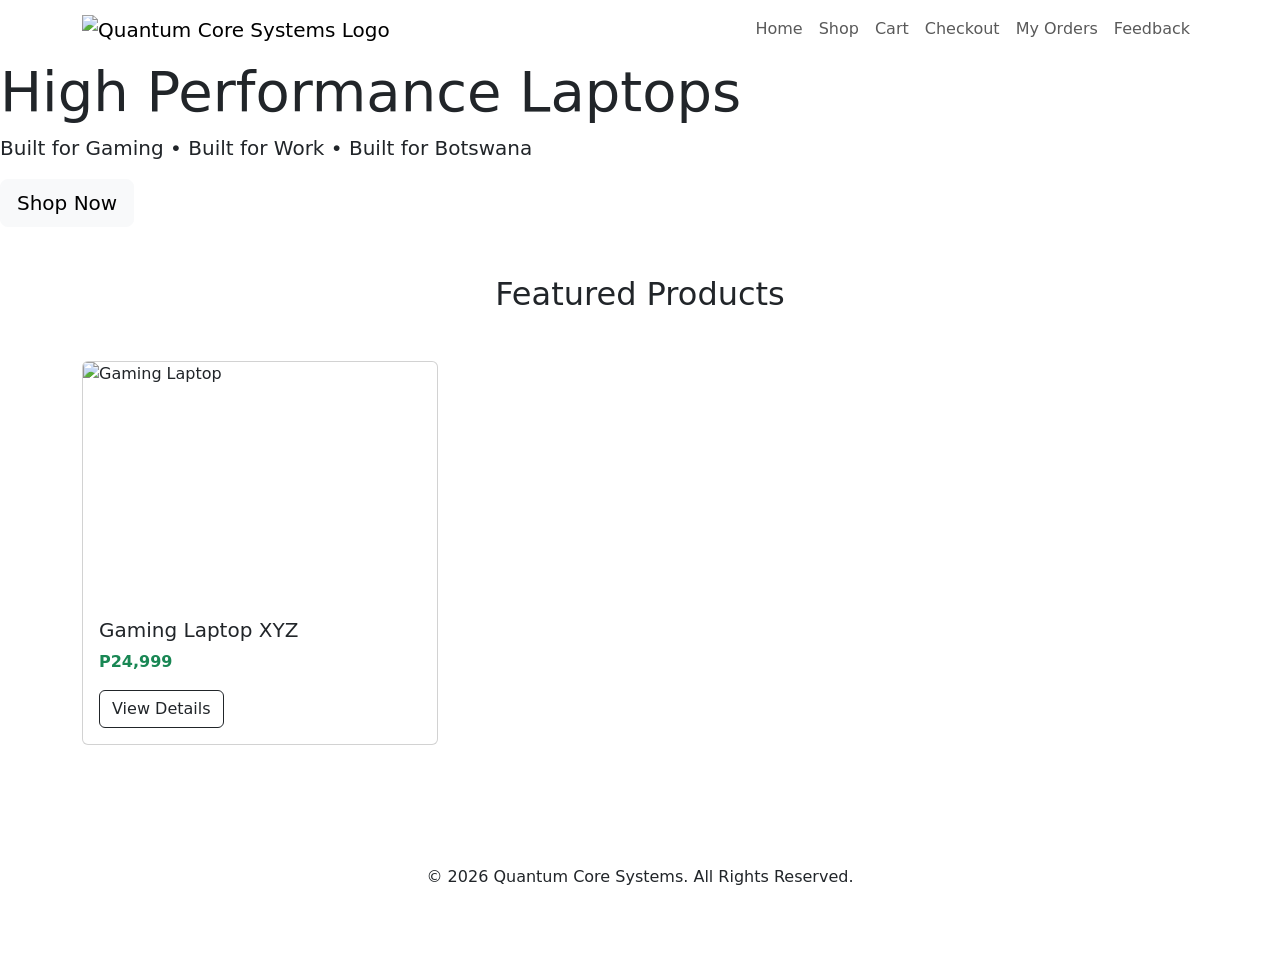
==== index.html @ c413c70d "Add files via upload" ====
<!DOCTYPE html>
<html lang="en">
<head>
    <meta charset="UTF-8">
    <meta name="viewport" content="width=device-width, initial-scale=1.0">
    <title>Quantum Core Systems | Home</title>
    <link href="https://cdn.jsdelivr.net/npm/bootstrap@5.3.3/dist/css/bootstrap.min.css" rel="stylesheet">
    <link rel="stylesheet" href="css/style.css">
</head>
<body>

    <header>
        <nav class="navbar navbar-expand-lg">
            <article class="container">
                <a class="navbar-brand" href="index.html">
                    <img src="images/Futuristic QCS logo design.png" alt="Quantum Core Systems Logo" style="height: 55px;">
                </a>
                <button class="navbar-toggler" type="button" data-bs-toggle="collapse" data-bs-target="#navMenu">
                    <span class="navbar-toggler-icon"></span>
                </button>
                <nav class="collapse navbar-collapse" id="navMenu">
                    <ul class="navbar-nav ms-auto">
                        <li class="nav-item"><a class="nav-link" href="index.html">Home</a></li>
                        <li class="nav-item"><a class="nav-link" href="product-detail.html">Shop</a></li>
                        <li class="nav-item"><a class="nav-link" href="cart.html">Cart</a></li>
                        <li class="nav-item"><a class="nav-link" href="checkout.html">Checkout</a></li>
                        <li class="nav-item"><a class="nav-link" href="post-purchase.html">My Orders</a></li>
                        <li class="nav-item"><a class="nav-link" href="feedback.html">Feedback</a></li>
                    </ul>
                </nav>
            </article>
        </nav>
    </header>

    <main>
        <section class="hero" style="background-image: url('images/hero.jpg');">
            <article>
                <h1 class="display-4">High Performance Laptops</h1>
                <p class="lead">Built for Gaming • Built for Work • Built for Botswana</p>
                <a href="product-detail.html" class="btn btn-light btn-lg">Shop Now</a>
            </article>
        </section>

        <section class="container py-5">
            <h2 class="text-center mb-5">Featured Products</h2>
            <section class="row">
                <article class="col-md-4 mb-4">
                    <article class="card">
                        <img src="images/laptop1.jpg" class="card-img-top" alt="Gaming Laptop" style="height: 240px; object-fit: cover;">
                        <article class="card-body">
                            <h5>Gaming Laptop XYZ</h5>
                            <p class="text-success fw-bold">P24,999</p>
                            <a href="product-detail.html" class="btn btn-outline-dark">View Details</a>
                        </article>
                    </article>
                </article>
                <!-- Add more cards here -->
            </section>
        </section>
    </main>

    <footer class="py-5 text-center">
        <p>&copy; 2026 Quantum Core Systems. All Rights Reserved.</p>
    </footer>

    <script src="https://cdn.jsdelivr.net/npm/bootstrap@5.3.3/dist/js/bootstrap.bundle.min.js"></script>
</body>
</html>
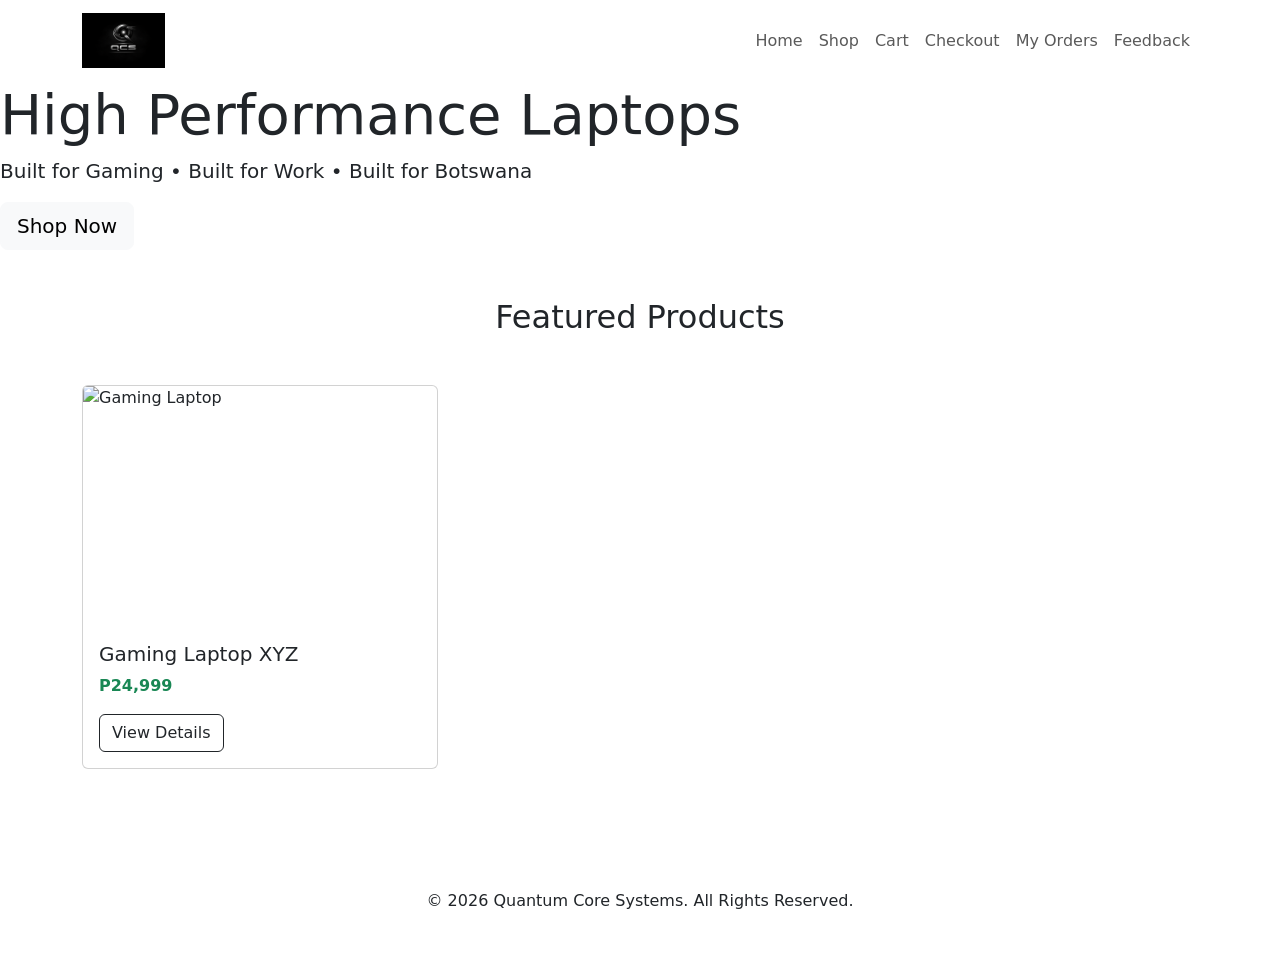
==== commit 55f8e6b3: "Update index.html" ====
--- a/index.html
+++ b/index.html
@@ -13,7 +13,7 @@
         <nav class="navbar navbar-expand-lg">
             <article class="container">
                 <a class="navbar-brand" href="index.html">
-                    <img src="images/Futuristic QCS logo design.png" alt="Quantum Core Systems Logo" style="height: 55px;">
+                    <img src="Futuristic QCS logo design.png" alt="Quantum Core Systems Logo" style="height: 55px;">
                 </a>
                 <button class="navbar-toggler" type="button" data-bs-toggle="collapse" data-bs-target="#navMenu">
                     <span class="navbar-toggler-icon"></span>
@@ -65,4 +65,4 @@
 
     <script src="https://cdn.jsdelivr.net/npm/bootstrap@5.3.3/dist/js/bootstrap.bundle.min.js"></script>
 </body>
-</html>+</html>
